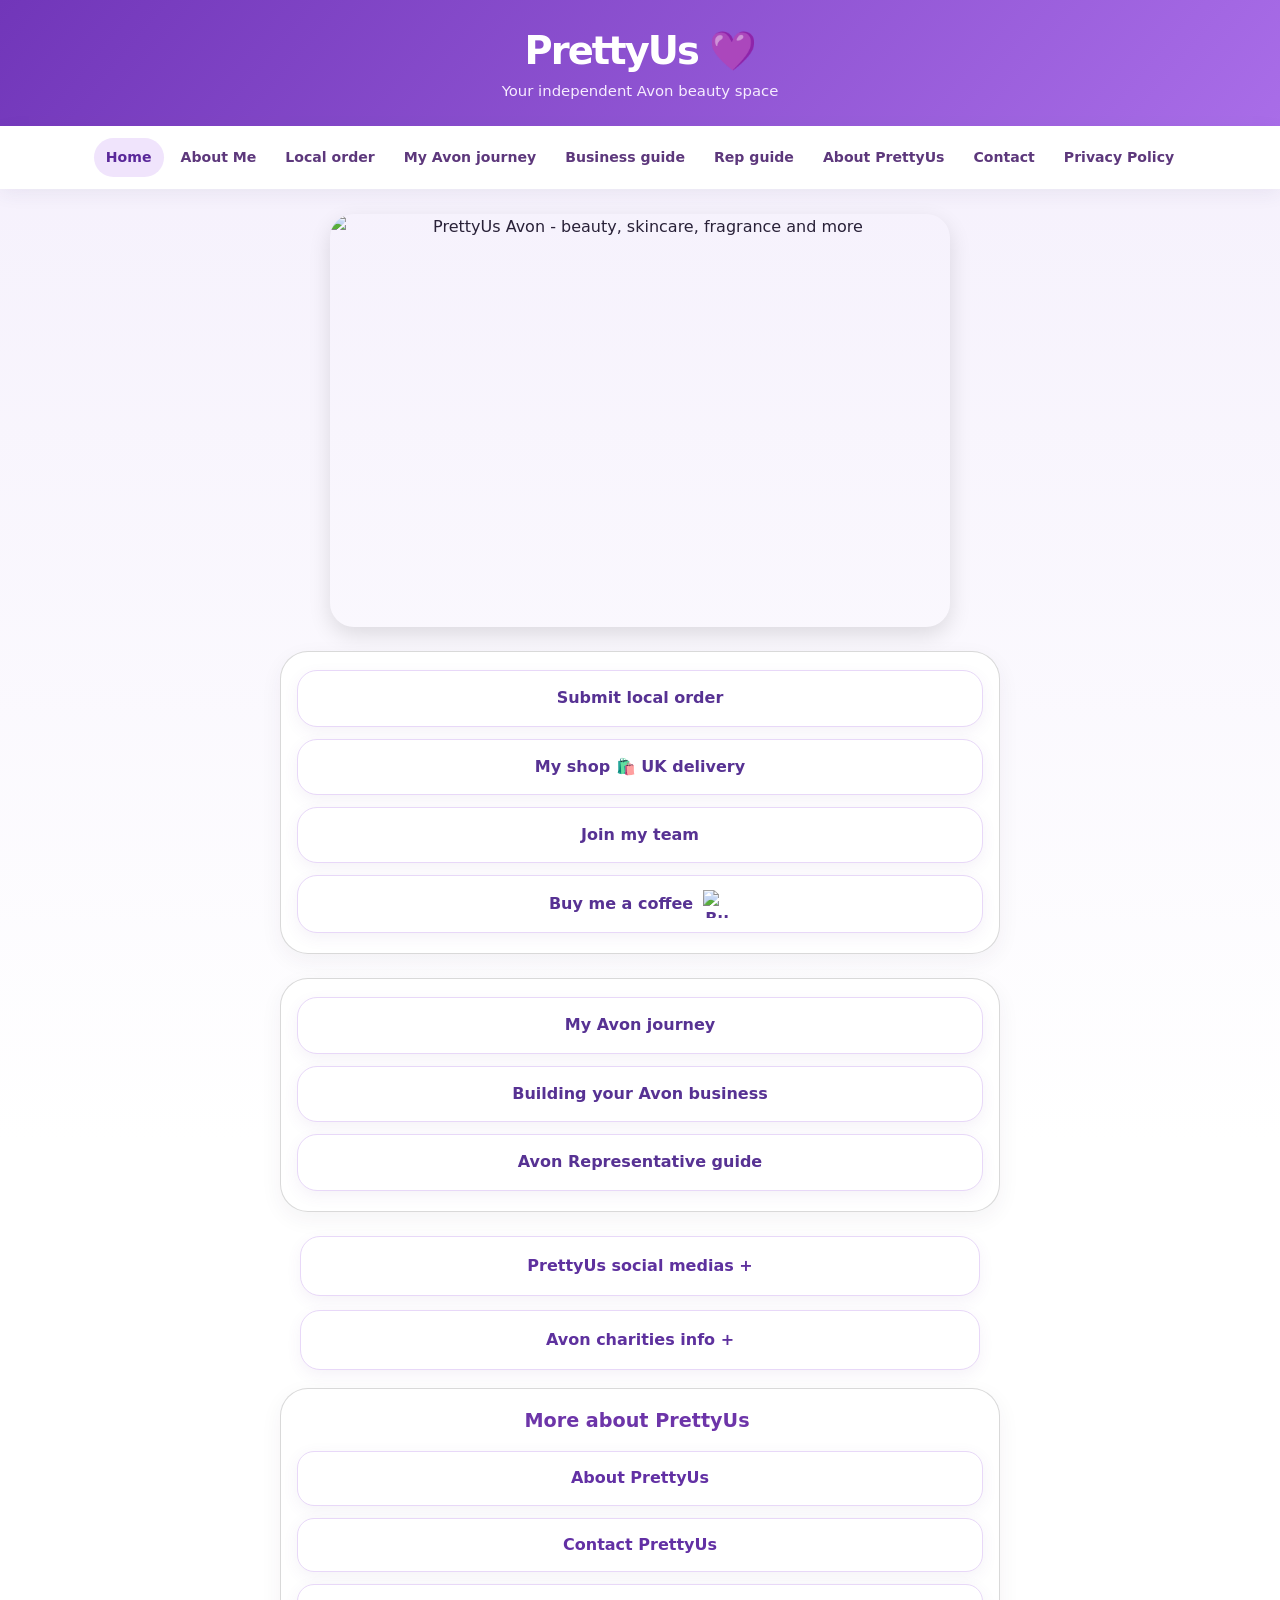
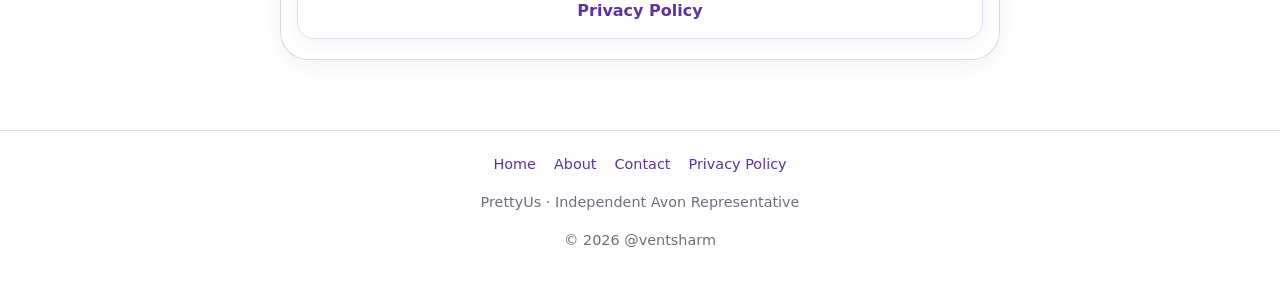
==== index.html @ 2ef23023 "Use @ventsharm copyright attribution on all pages" ====
<!doctype html>
<html lang="en-GB">
<head>
<meta charset="utf-8"><meta name="viewport" content="width=device-width,initial-scale=1">
<meta name="theme-color" content="#8045cd"><meta name="description" content="PrettyUs independent Avon representative: shopping, local orders, guidance and information.">
<title>PrettyUs | Avon Beauty</title>
<link rel="icon" href="Icon-192.png"><style>

:root{--purple:#8045cd;--deep:#5a289a;--bg:#f7f3fd;--ink:#292138;--muted:#756b81;--line:#e8dcf5;--max:920px}
*{box-sizing:border-box}html{scroll-behavior:smooth}body{margin:0;background:linear-gradient(180deg,#f4effc 0%,#fff 60%);color:var(--ink);font-family:system-ui,-apple-system,Segoe UI,Roboto,Arial,sans-serif;font-size:16px;line-height:1.65}
a{color:#6230a4}a:focus-visible,button:focus-visible,input:focus-visible,textarea:focus-visible{outline:3px solid #b17bed;outline-offset:3px}
.site-header{background:linear-gradient(130deg,#7136b9,#a96de8);color:#fff;text-align:center;padding:28px 20px 22px}
.site-header .brand{color:#fff;text-decoration:none;font-size:clamp(1.7rem,5vw,2.4rem);font-weight:800;letter-spacing:-.05em;line-height:1.2}
.site-header p{margin:5px 0 0;color:#f6ecff;font-size:.93rem}
.site-nav{background:white;box-shadow:0 5px 18px #422c6211}
.site-nav .nav-scroll{max-width:1100px;margin:auto;display:flex;justify-content:center;gap:5px;overflow-x:auto;padding:12px 14px;scrollbar-width:thin}
.site-nav a{display:inline-block;text-decoration:none;color:#5d387c;padding:8px 12px;border-radius:30px;white-space:nowrap;font-size:.88rem;font-weight:650}
.site-nav a[aria-current=page],.site-nav a:hover{background:#f0e4fc;color:var(--deep)}
.container{max-width:var(--max);margin:25px auto 70px;padding:0 18px}
.page-heading{margin:0 0 20px;padding:22px 26px;background:#fff;border:1px solid var(--line);border-radius:22px;box-shadow:0 6px 26px #48266a0d}
.page-heading h1{font-size:clamp(1.5rem,4vw,2rem);line-height:1.25;margin:0;color:var(--deep)}
.page-heading p{color:var(--muted);margin:8px 0 0}
.page-content{overflow-wrap:anywhere}
.page-content img{max-width:100%;height:auto}
.page-content .vertical-menu{display:grid;gap:12px;max-width:680px;margin:0 auto 24px}
.page-content .vertical-menu>a{display:flex;justify-content:center;align-items:center;gap:10px;padding:14px 18px;border:1px solid #e8d8f8;border-radius:20px;background:#fff;box-shadow:0 5px 15px #6e439c12;text-decoration:none;color:#573293;font-weight:750;text-align:center;transition:transform .15s ease,box-shadow .15s ease}
.page-content .vertical-menu>a:hover{transform:translateY(-2px);box-shadow:0 7px 20px #6e439c22}
.page-content .vertical-menu a .coffee-cup{width:28px;height:28px;object-fit:contain}
.page-content .accordion{max-width:680px;margin:14px auto;border:1px solid #e8d8f8;border-radius:20px;background:#fff;box-shadow:0 5px 15px #6e439c12;overflow:hidden}
.page-content .accordion>input{position:absolute;opacity:0;width:1px;height:1px}
.page-content .accordion>.handle{margin:0;font-size:1rem;line-height:1.5}
.page-content .accordion>.handle label{display:block;cursor:pointer;padding:17px 20px;text-align:center;font-weight:750;color:#5e319e}
.page-content .accordion>.content{display:none;padding:0 17px 17px}
.page-content .accordion>input:checked~.content{display:block}
.page-content .accordion .vertical-menu{margin:0}
.page-content section,.page-content article{max-width:100%}
.page-content h1,.page-content h2,.page-content h3{line-height:1.3}
.page-content a{text-underline-offset:3px}
.page-content .hero-description{margin:0 auto 18px;text-align:center;color:var(--muted);max-width:650px}
.page-content .home-more{margin:34px auto 14px;max-width:680px;text-align:center;font-size:1.2rem;color:#6d35a9}
.page-content .home-more-links{display:grid;gap:12px;max-width:680px;margin:0 auto 26px}
.page-content .home-more-links a{padding:13px 16px;border-radius:17px;background:#fff;box-shadow:0 4px 16px #67419212;border:1px solid #e8d8f8;text-align:center;text-decoration:none;font-weight:700;color:#6230a4}
.site-footer{border-top:1px solid #e8def2;text-align:center;padding:22px 14px 35px;color:var(--muted);font-size:.9rem}
.site-footer a{margin:0 9px;text-decoration:none}
@media(max-width:660px){.container{margin-top:18px;padding:0 12px}.site-nav .nav-scroll{justify-content:flex-start}.page-heading{padding:17px 18px}.page-content .vertical-menu>a{padding:13px 12px}}


/* Organised homepage sections: soft grey-black outlines, grouped cards */
.page-content .prettyus-section{max-width:720px;margin:18px auto 24px;padding:18px 16px 6px;background:#fff;border:1px solid rgba(0,0,0,.15);border-radius:28px;box-shadow:0 7px 22px rgba(51,31,75,.055)}
.page-content .prettyus-section .vertical-menu{max-width:none;margin:0 0 14px;gap:12px}
.page-content .prettyus-section .home-more{margin:2px 0 18px}
.page-content .prettyus-section .home-more-links{max-width:none;margin:0 0 14px}
@media(max-width:660px){.page-content .prettyus-section{padding:14px 12px 2px;margin:16px auto 22px;border-radius:26px}}

</style>
<link rel="manifest" href="manifest.webmanifest">
<link rel="apple-touch-icon" href="Icon-192.png">
<meta name="mobile-web-app-capable" content="yes">
<meta name="apple-mobile-web-app-capable" content="yes">
<meta name="apple-mobile-web-app-title" content="PrettyUs">
</head>
<body>
<header class="site-header"><a class="brand" href="index.html">PrettyUs 💜</a><p>Your independent Avon beauty space</p></header>
<nav class="site-nav" aria-label="Main navigation"><div class="nav-scroll"><a href="index.html" aria-current="page">Home</a><a href="https://ventsharm.github.io/My-story/" target="_blank" rel="noopener">About Me</a><a href="submit-avon-order.html">Local order</a><a href="my-avon-journey.html">My Avon journey</a><a href="building-your-avon-business.html">Business guide</a><a href="avon-representative-guide.html">Rep guide</a><a href="about.html">About PrettyUs</a><a href="contact.html">Contact</a><a href="https://www.ventsharmblogs.co.uk/p/privacy-policy.html">Privacy Policy</a></div></nav>
<main class="container"><div class="page-content">
<link href="https://fonts.googleapis.com/css2?family=Great+Vibes&amp;display=swap" rel="stylesheet"/>
<div id="prettyus-header-widget" style="margin:12px 16px 24px;text-align:center;min-height:200px;"><img alt="PrettyUs Avon - beauty, skincare, fragrance and more" decoding="sync" fetchpriority="high" height="1024" loading="eager" src="https://blogger.googleusercontent.com/img/b/R29vZ2xl/AVvXsEh9y2Bjw_tDauXqHEOW5lA5qu2xsfah9ZmFNWSBc2QqP7X9v52qN4nwGB1KDXYhuiq4AwnGE3Rdtj7bHTCJDNEHzxS-Q2pKr-dN3ITdIVtO3dCt4l-KOh_0zpOM5eSIWIE7q3syx6shwW-h64bw_yxVzbfDE-Pdoipb7jJOIQHkJh_LUTC6_7tg9bChUChR/s1536/1000023417.png" style="display:block;width:100%;max-width:620px;height:auto;margin:0 auto;border-radius:24px;box-shadow:0 8px 22px rgba(0,0,0,.12);" width="1536"/></div>
<!-- Main Links -->
<div class="prettyus-section"><div class="vertical-menu">
<a href="submit-avon-order.html">Submit local order</a>
<a href="https://www.shopwithmyrep.co.uk/avon/ventsharm?attach=26232032">My shop 🛍️ UK delivery</a>
<a href="https://arp.avon.com/prp/UK/en/dreamjob">Join my team</a>
<a class="coffee-link" href="https://buymeacoffee.com/ventsharm" rel="noopener" target="_blank">

    Buy me a coffee

    <img alt="Buy Me a Coffee cup" class="coffee-cup" decoding="async" loading="lazy" src="https://blogger.googleusercontent.com/img/b/R29vZ2xl/AVvXsEibyG2I2Ev9NRmdsyfER74Lk3h1HbYInzpGg2y3188FkU-24ADTQzbRNLdktWBlKCUR8XTMNEdAzbPiQTugdysXwHv_HhoV5RSeQTT8rQxZ-zOAaRtrJSZhDbVSLAJK0BhMmgYMeALseeCpv3EoVDNyeGiFeM6eAoaoVDSBbRdK-bVHFijRLd92G69wL4I/s56/1000009176.png"/>
</a>
</div></div>
<div class="prettyus-section"><div class="vertical-menu">
<a href="my-avon-journey.html"> My Avon journey</a>
<a href="building-your-avon-business.html">Building your Avon business</a>
<a href="avon-representative-guide.html">Avon Representative guide</a>


</div>
</div>
<!-- Accordion 1: Socials -->
<section class="accordion">
<input id="handle3" name="collapse3" type="checkbox"/>
<h2 class="handle">
<label for="handle3">PrettyUs social medias +</label>
</h2>
<div class="content">
<div class="vertical-menu">
<a href="https://www.facebook.com/avonprettyus">Facebook</a>
<a href="https://www.instagram.com/prettyusoriginal">Instagram</a>
<a href="https://www.tumblr.com/avon-prettyus">Tumblr</a>
<a href="https://www.facebook.com/groups/avoncustomersgroup/">Customer group</a>
<a href="https://www.facebook.com/groups/youravonsupportgroup">Rep group</a>
<a href="https://g.page/r/CZWFqVQsHk8kEAE/review">Review PrettyUs</a>
</div>
</div>
</section>
<!-- Accordion 2: Avon Charities -->
<section class="accordion">
<input id="handle4" name="collapse4" type="checkbox"/>
<h2 class="handle">
<label for="handle4">Avon charities info +</label>
</h2>
<div class="content">
<div class="vertical-menu">
<a href="https://avon.uk.com/pages/pledge-to-be-seen">Changing faces</a>
<a href="https://www.avonworldwide.com/supporting-women/breast-cancer-awareness">Breast cancer</a>
<a href="https://avon.uk.com/pages/our-promise-to-end-violence-against-women">Domestic violence</a>
<a href="https://www.avonworldwide.com/privacy-statement">Avon Privacy Policy</a>
</div>
</div>
</section>
<div class="prettyus-section prettyus-about-section"><h2 class="home-more">More about PrettyUs</h2><div class="home-more-links"><a href="about.html">About PrettyUs</a><a href="contact.html">Contact PrettyUs</a><a href="https://www.ventsharmblogs.co.uk/p/privacy-policy.html">Privacy Policy</a></div></div></div></main>
<footer class="site-footer"><a href="index.html">Home</a><a href="about.html">About</a><a href="contact.html">Contact</a><a href="https://www.ventsharmblogs.co.uk/p/privacy-policy.html">Privacy Policy</a><p>PrettyUs · Independent Avon Representative</p><p class="site-copyright">©️ 2026 @ventsharm</p></footer>
<script>
if ('serviceWorker' in navigator) {
  window.addEventListener('load', function () {
    navigator.serviceWorker.register('./service-worker.js').catch(function () {});
  }, { once: true });
}
</script>
</body></html>
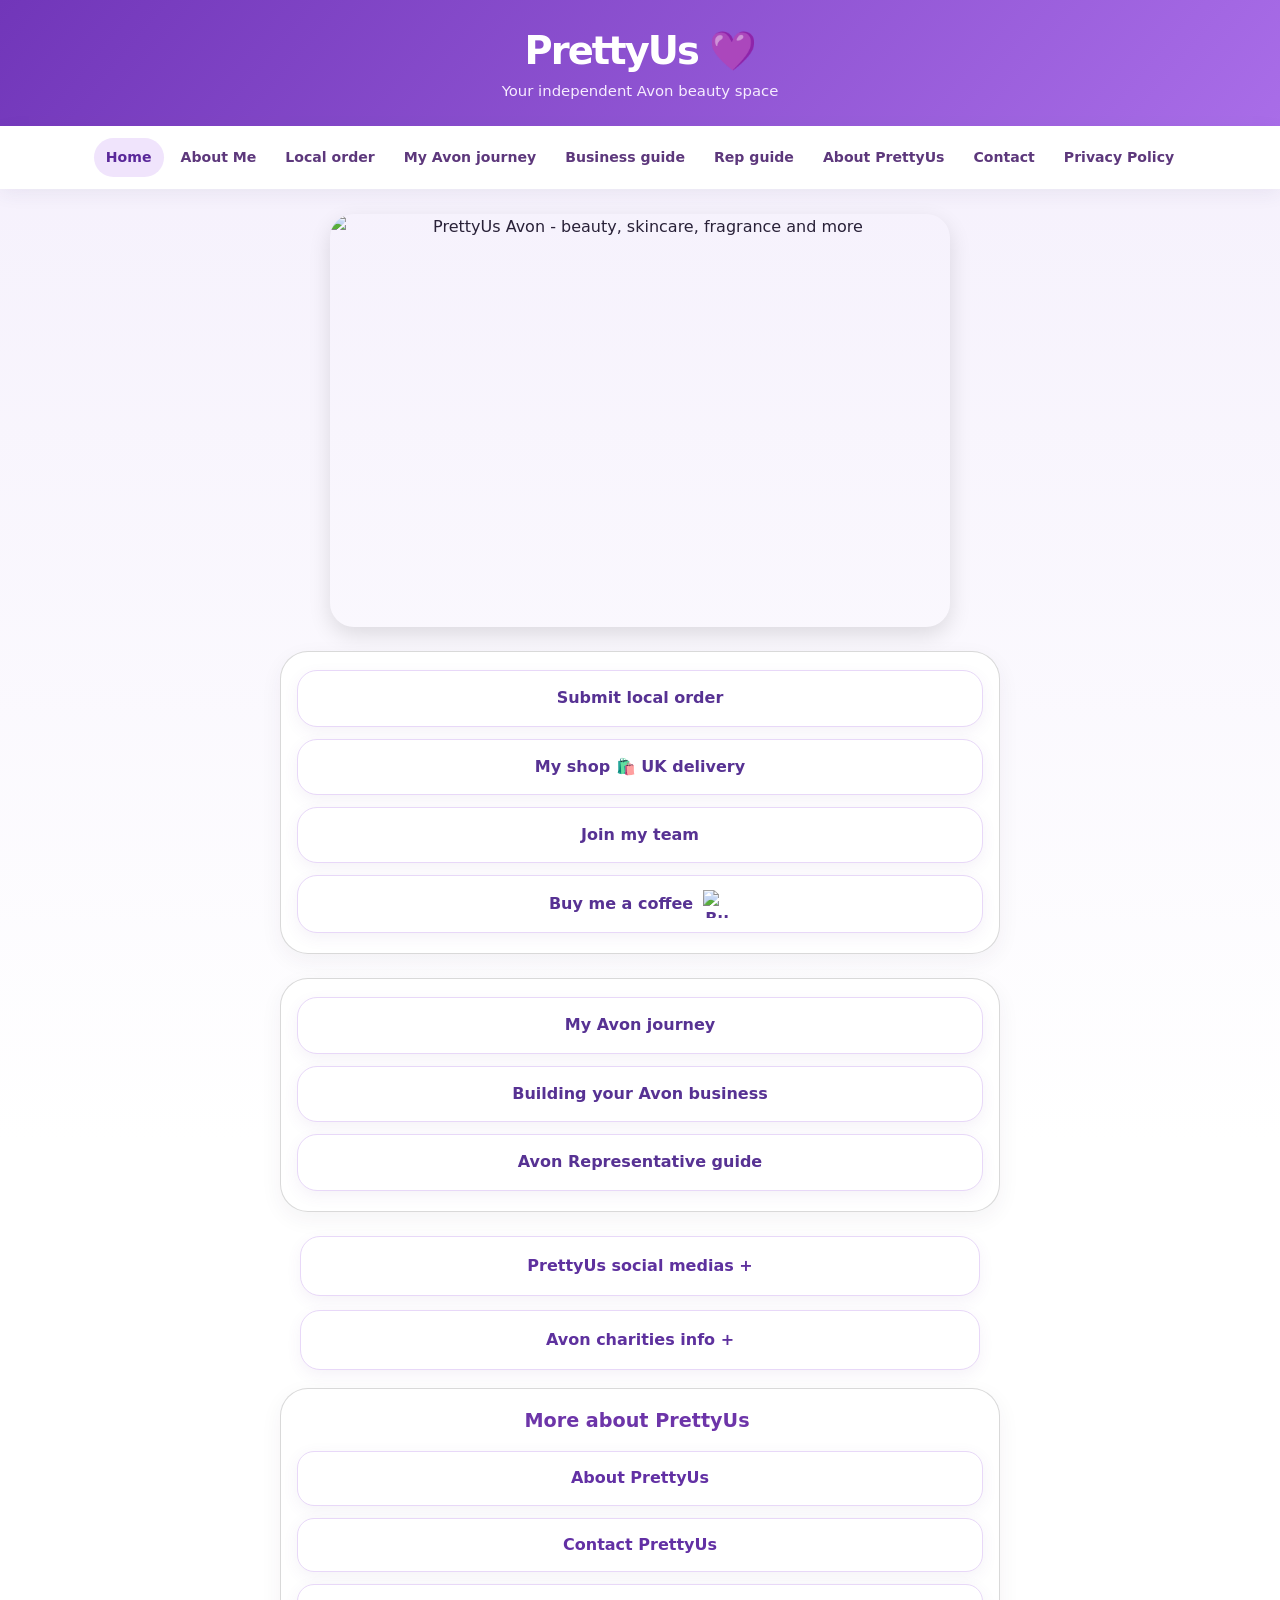
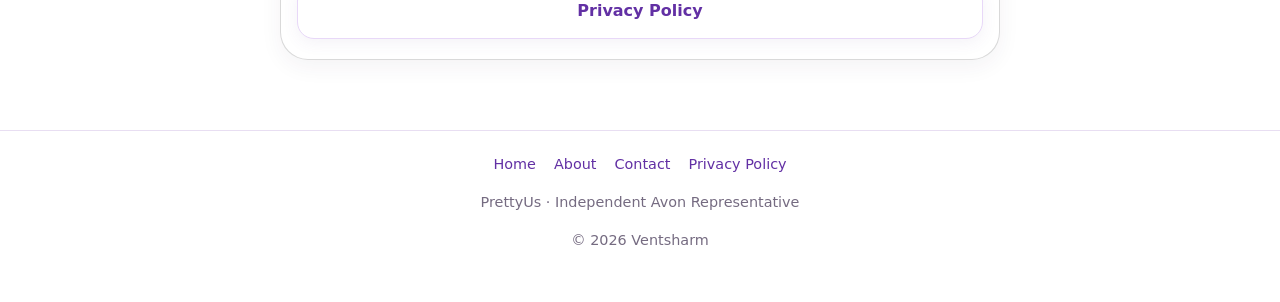
==== commit c162e790: "Remove @ from Ventsharm copyright on every page" ====
--- a/index.html
+++ b/index.html
@@ -118,7 +118,7 @@
 </div>
 </section>
 <div class="prettyus-section prettyus-about-section"><h2 class="home-more">More about PrettyUs</h2><div class="home-more-links"><a href="about.html">About PrettyUs</a><a href="contact.html">Contact PrettyUs</a><a href="https://www.ventsharmblogs.co.uk/p/privacy-policy.html">Privacy Policy</a></div></div></div></main>
-<footer class="site-footer"><a href="index.html">Home</a><a href="about.html">About</a><a href="contact.html">Contact</a><a href="https://www.ventsharmblogs.co.uk/p/privacy-policy.html">Privacy Policy</a><p>PrettyUs · Independent Avon Representative</p><p class="site-copyright">©️ 2026 @ventsharm</p></footer>
+<footer class="site-footer"><a href="index.html">Home</a><a href="about.html">About</a><a href="contact.html">Contact</a><a href="https://www.ventsharmblogs.co.uk/p/privacy-policy.html">Privacy Policy</a><p>PrettyUs · Independent Avon Representative</p><p class="site-copyright">©️ 2026 Ventsharm</p></footer>
 <script>
 if ('serviceWorker' in navigator) {
   window.addEventListener('load', function () {
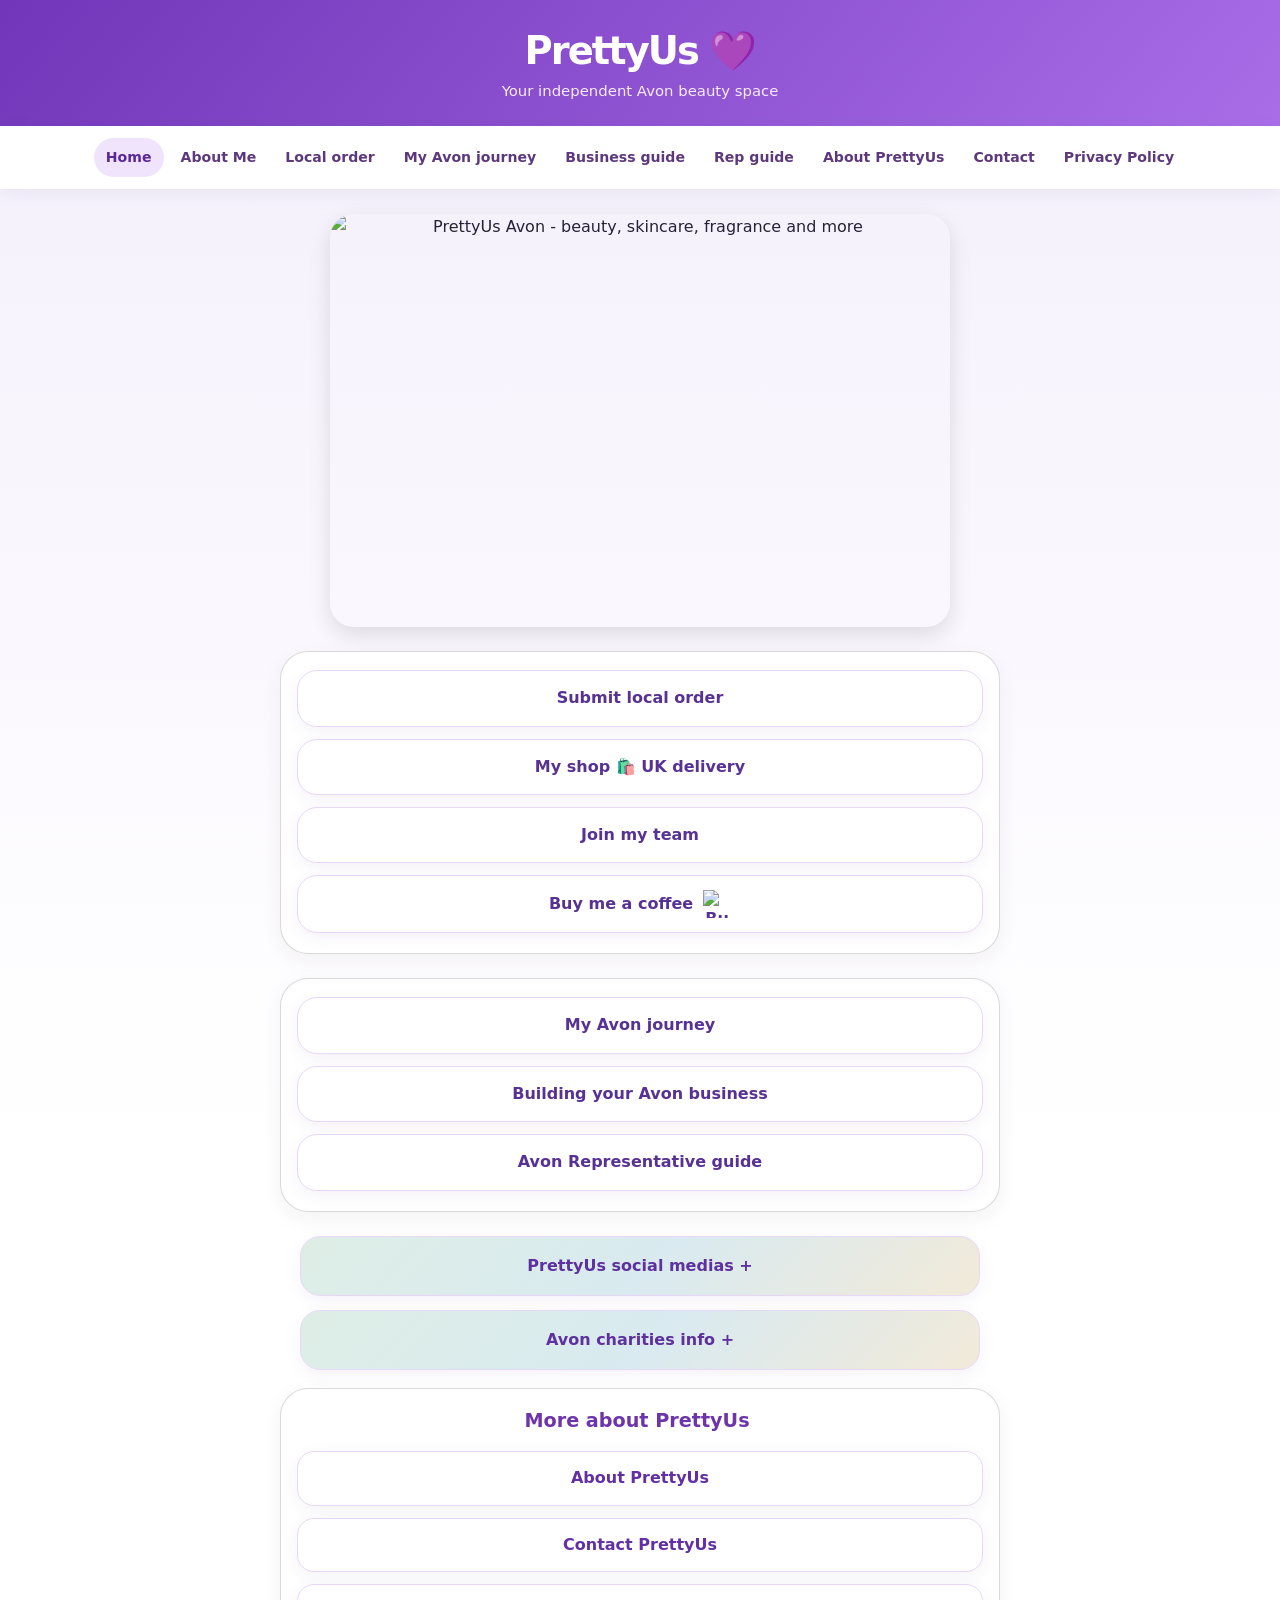
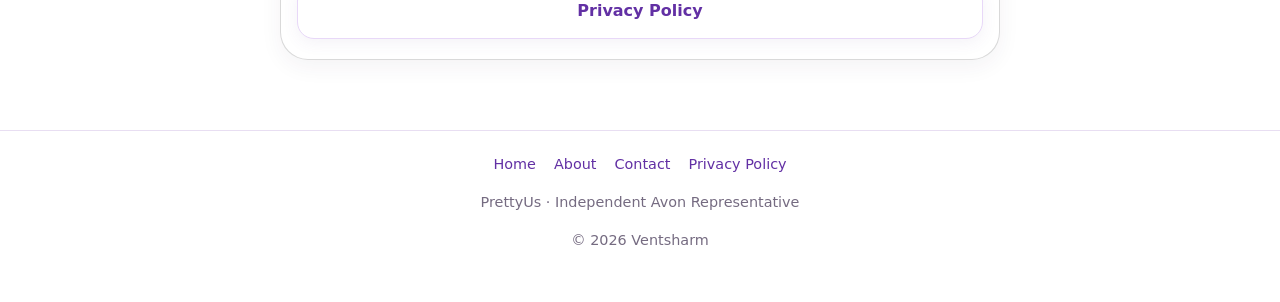
==== commit fd69594b: "Add sea-glass gradient backgrounds to homepage dropdown containers" ====
--- a/index.html
+++ b/index.html
@@ -26,7 +26,7 @@
 .page-content .vertical-menu>a{display:flex;justify-content:center;align-items:center;gap:10px;padding:14px 18px;border:1px solid #e8d8f8;border-radius:20px;background:#fff;box-shadow:0 5px 15px #6e439c12;text-decoration:none;color:#573293;font-weight:750;text-align:center;transition:transform .15s ease,box-shadow .15s ease}
 .page-content .vertical-menu>a:hover{transform:translateY(-2px);box-shadow:0 7px 20px #6e439c22}
 .page-content .vertical-menu a .coffee-cup{width:28px;height:28px;object-fit:contain}
-.page-content .accordion{max-width:680px;margin:14px auto;border:1px solid #e8d8f8;border-radius:20px;background:#fff;box-shadow:0 5px 15px #6e439c12;overflow:hidden}
+.page-content .accordion{max-width:680px;margin:14px auto;border:1px solid #e8d8f8;border-radius:20px;background:linear-gradient(135deg,#deeee6 0%,#d9eaf0 52%,#f2ead9 100%);box-shadow:0 5px 15px #6e439c12;overflow:hidden}
 .page-content .accordion>input{position:absolute;opacity:0;width:1px;height:1px}
 .page-content .accordion>.handle{margin:0;font-size:1rem;line-height:1.5}
 .page-content .accordion>.handle label{display:block;cursor:pointer;padding:17px 20px;text-align:center;font-weight:750;color:#5e319e}
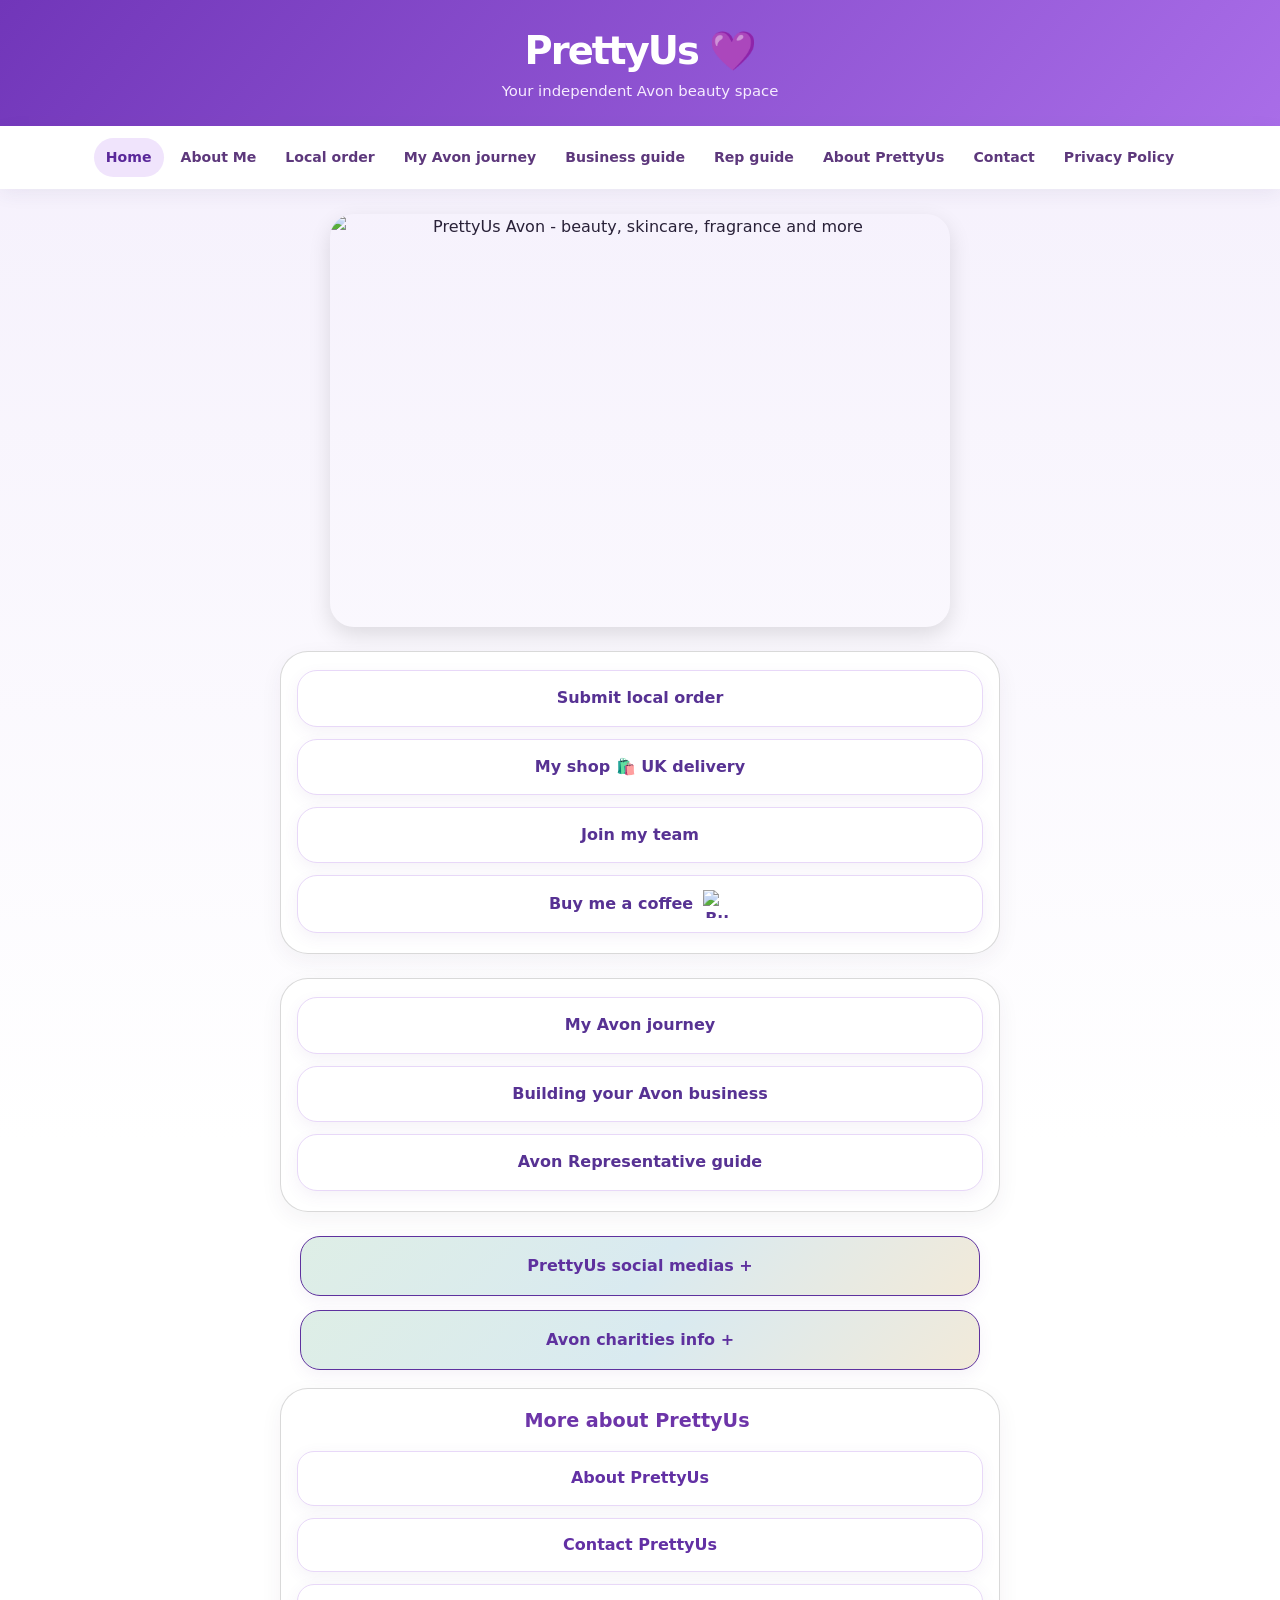
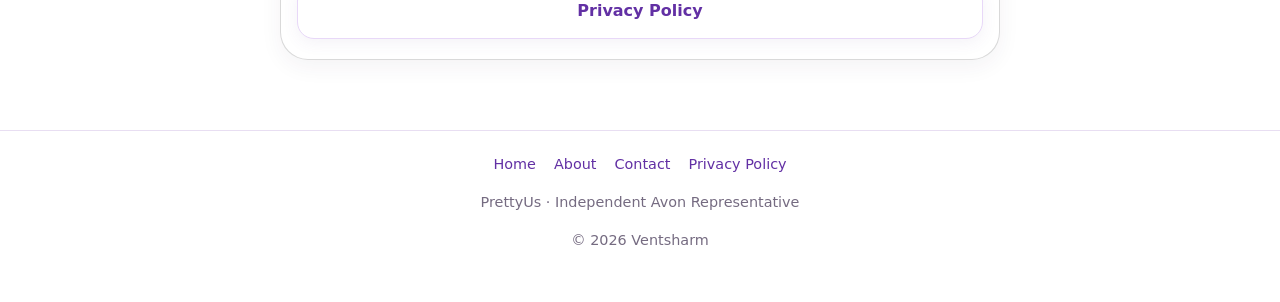
==== commit 74a39fa8: "Match homepage dropdown borders to purple text without changing thickness" ====
--- a/index.html
+++ b/index.html
@@ -26,13 +26,14 @@
 .page-content .vertical-menu>a{display:flex;justify-content:center;align-items:center;gap:10px;padding:14px 18px;border:1px solid #e8d8f8;border-radius:20px;background:#fff;box-shadow:0 5px 15px #6e439c12;text-decoration:none;color:#573293;font-weight:750;text-align:center;transition:transform .15s ease,box-shadow .15s ease}
 .page-content .vertical-menu>a:hover{transform:translateY(-2px);box-shadow:0 7px 20px #6e439c22}
 .page-content .vertical-menu a .coffee-cup{width:28px;height:28px;object-fit:contain}
-.page-content .accordion{max-width:680px;margin:14px auto;border:1px solid #e8d8f8;border-radius:20px;background:linear-gradient(135deg,#deeee6 0%,#d9eaf0 52%,#f2ead9 100%);box-shadow:0 5px 15px #6e439c12;overflow:hidden}
+.page-content .accordion{max-width:680px;margin:14px auto;border:1px solid #5e319e;border-radius:20px;background:linear-gradient(135deg,#deeee6 0%,#d9eaf0 52%,#f2ead9 100%);box-shadow:0 5px 15px #6e439c12;overflow:hidden}
 .page-content .accordion>input{position:absolute;opacity:0;width:1px;height:1px}
 .page-content .accordion>.handle{margin:0;font-size:1rem;line-height:1.5}
 .page-content .accordion>.handle label{display:block;cursor:pointer;padding:17px 20px;text-align:center;font-weight:750;color:#5e319e}
 .page-content .accordion>.content{display:none;padding:0 17px 17px}
 .page-content .accordion>input:checked~.content{display:block}
 .page-content .accordion .vertical-menu{margin:0}
+.page-content .accordion .vertical-menu>a{border-color:currentColor}
 .page-content section,.page-content article{max-width:100%}
 .page-content h1,.page-content h2,.page-content h3{line-height:1.3}
 .page-content a{text-underline-offset:3px}
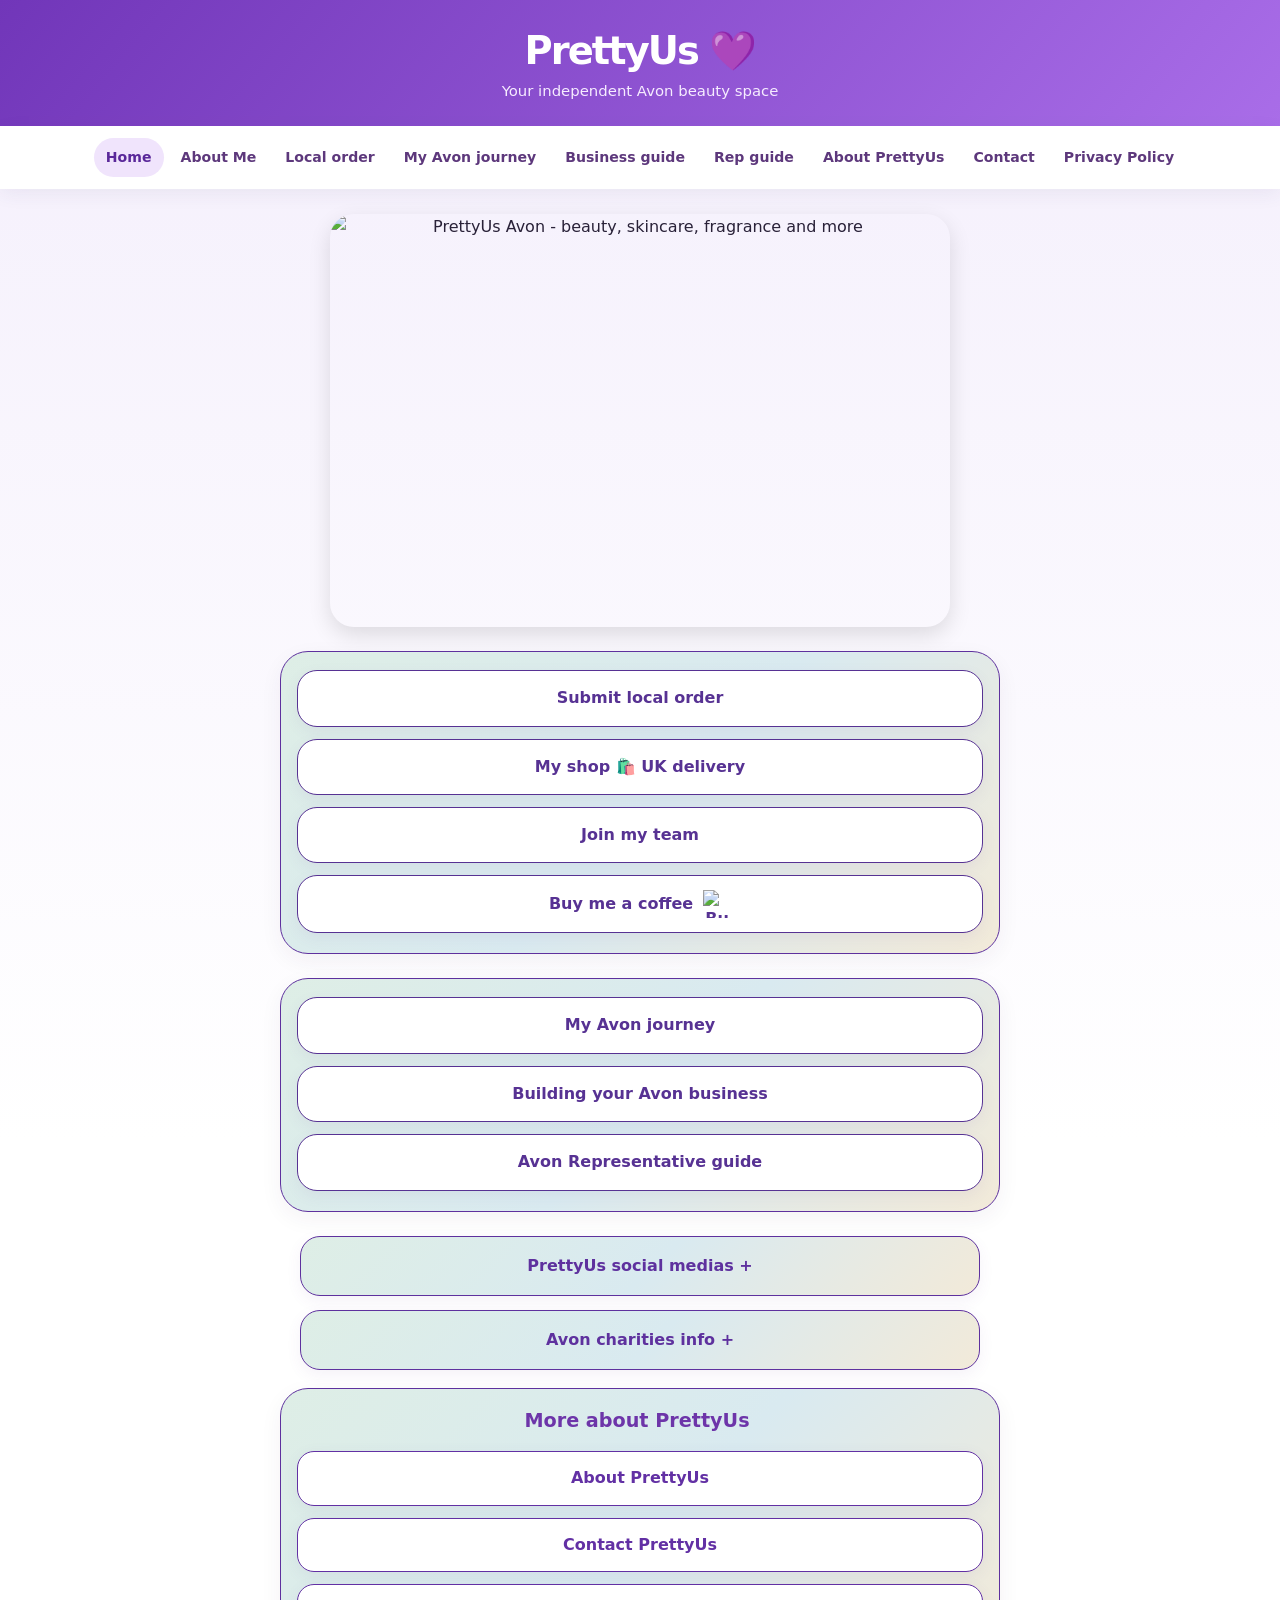
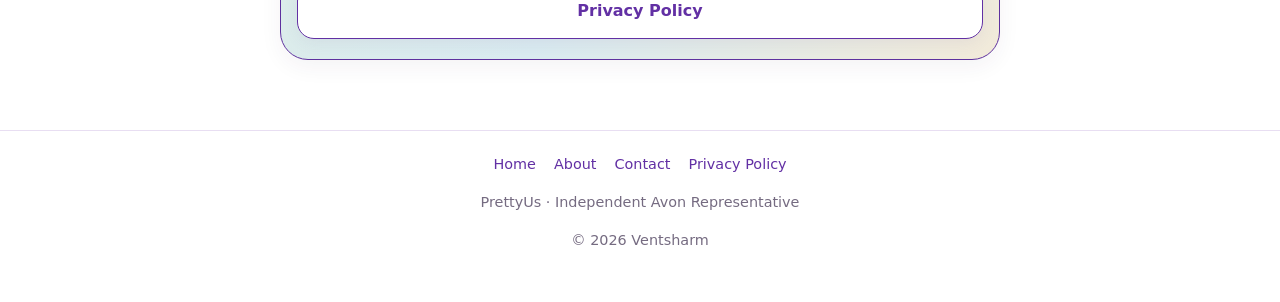
==== commit 023fd005: "Extend sea-glass gradients and purple borders to all homepage button groups" ====
--- a/index.html
+++ b/index.html
@@ -23,7 +23,7 @@
 .page-content{overflow-wrap:anywhere}
 .page-content img{max-width:100%;height:auto}
 .page-content .vertical-menu{display:grid;gap:12px;max-width:680px;margin:0 auto 24px}
-.page-content .vertical-menu>a{display:flex;justify-content:center;align-items:center;gap:10px;padding:14px 18px;border:1px solid #e8d8f8;border-radius:20px;background:#fff;box-shadow:0 5px 15px #6e439c12;text-decoration:none;color:#573293;font-weight:750;text-align:center;transition:transform .15s ease,box-shadow .15s ease}
+.page-content .vertical-menu>a{display:flex;justify-content:center;align-items:center;gap:10px;padding:14px 18px;border:1px solid currentColor;border-radius:20px;background:#fff;box-shadow:0 5px 15px #6e439c12;text-decoration:none;color:#573293;font-weight:750;text-align:center;transition:transform .15s ease,box-shadow .15s ease}
 .page-content .vertical-menu>a:hover{transform:translateY(-2px);box-shadow:0 7px 20px #6e439c22}
 .page-content .vertical-menu a .coffee-cup{width:28px;height:28px;object-fit:contain}
 .page-content .accordion{max-width:680px;margin:14px auto;border:1px solid #5e319e;border-radius:20px;background:linear-gradient(135deg,#deeee6 0%,#d9eaf0 52%,#f2ead9 100%);box-shadow:0 5px 15px #6e439c12;overflow:hidden}
@@ -40,14 +40,14 @@
 .page-content .hero-description{margin:0 auto 18px;text-align:center;color:var(--muted);max-width:650px}
 .page-content .home-more{margin:34px auto 14px;max-width:680px;text-align:center;font-size:1.2rem;color:#6d35a9}
 .page-content .home-more-links{display:grid;gap:12px;max-width:680px;margin:0 auto 26px}
-.page-content .home-more-links a{padding:13px 16px;border-radius:17px;background:#fff;box-shadow:0 4px 16px #67419212;border:1px solid #e8d8f8;text-align:center;text-decoration:none;font-weight:700;color:#6230a4}
+.page-content .home-more-links a{padding:13px 16px;border-radius:17px;background:#fff;box-shadow:0 4px 16px #67419212;border:1px solid currentColor;text-align:center;text-decoration:none;font-weight:700;color:#6230a4}
 .site-footer{border-top:1px solid #e8def2;text-align:center;padding:22px 14px 35px;color:var(--muted);font-size:.9rem}
 .site-footer a{margin:0 9px;text-decoration:none}
 @media(max-width:660px){.container{margin-top:18px;padding:0 12px}.site-nav .nav-scroll{justify-content:flex-start}.page-heading{padding:17px 18px}.page-content .vertical-menu>a{padding:13px 12px}}
 
 
-/* Organised homepage sections: soft grey-black outlines, grouped cards */
-.page-content .prettyus-section{max-width:720px;margin:18px auto 24px;padding:18px 16px 6px;background:#fff;border:1px solid rgba(0,0,0,.15);border-radius:28px;box-shadow:0 7px 22px rgba(51,31,75,.055)}
+/* Organised homepage sections: sea-glass backgrounds and purple outlines */
+.page-content .prettyus-section{max-width:720px;margin:18px auto 24px;padding:18px 16px 6px;background:linear-gradient(135deg,#deeee6 0%,#d9eaf0 52%,#f2ead9 100%);border:1px solid #5e319e;border-radius:28px;box-shadow:0 7px 22px rgba(51,31,75,.055)}
 .page-content .prettyus-section .vertical-menu{max-width:none;margin:0 0 14px;gap:12px}
 .page-content .prettyus-section .home-more{margin:2px 0 18px}
 .page-content .prettyus-section .home-more-links{max-width:none;margin:0 0 14px}
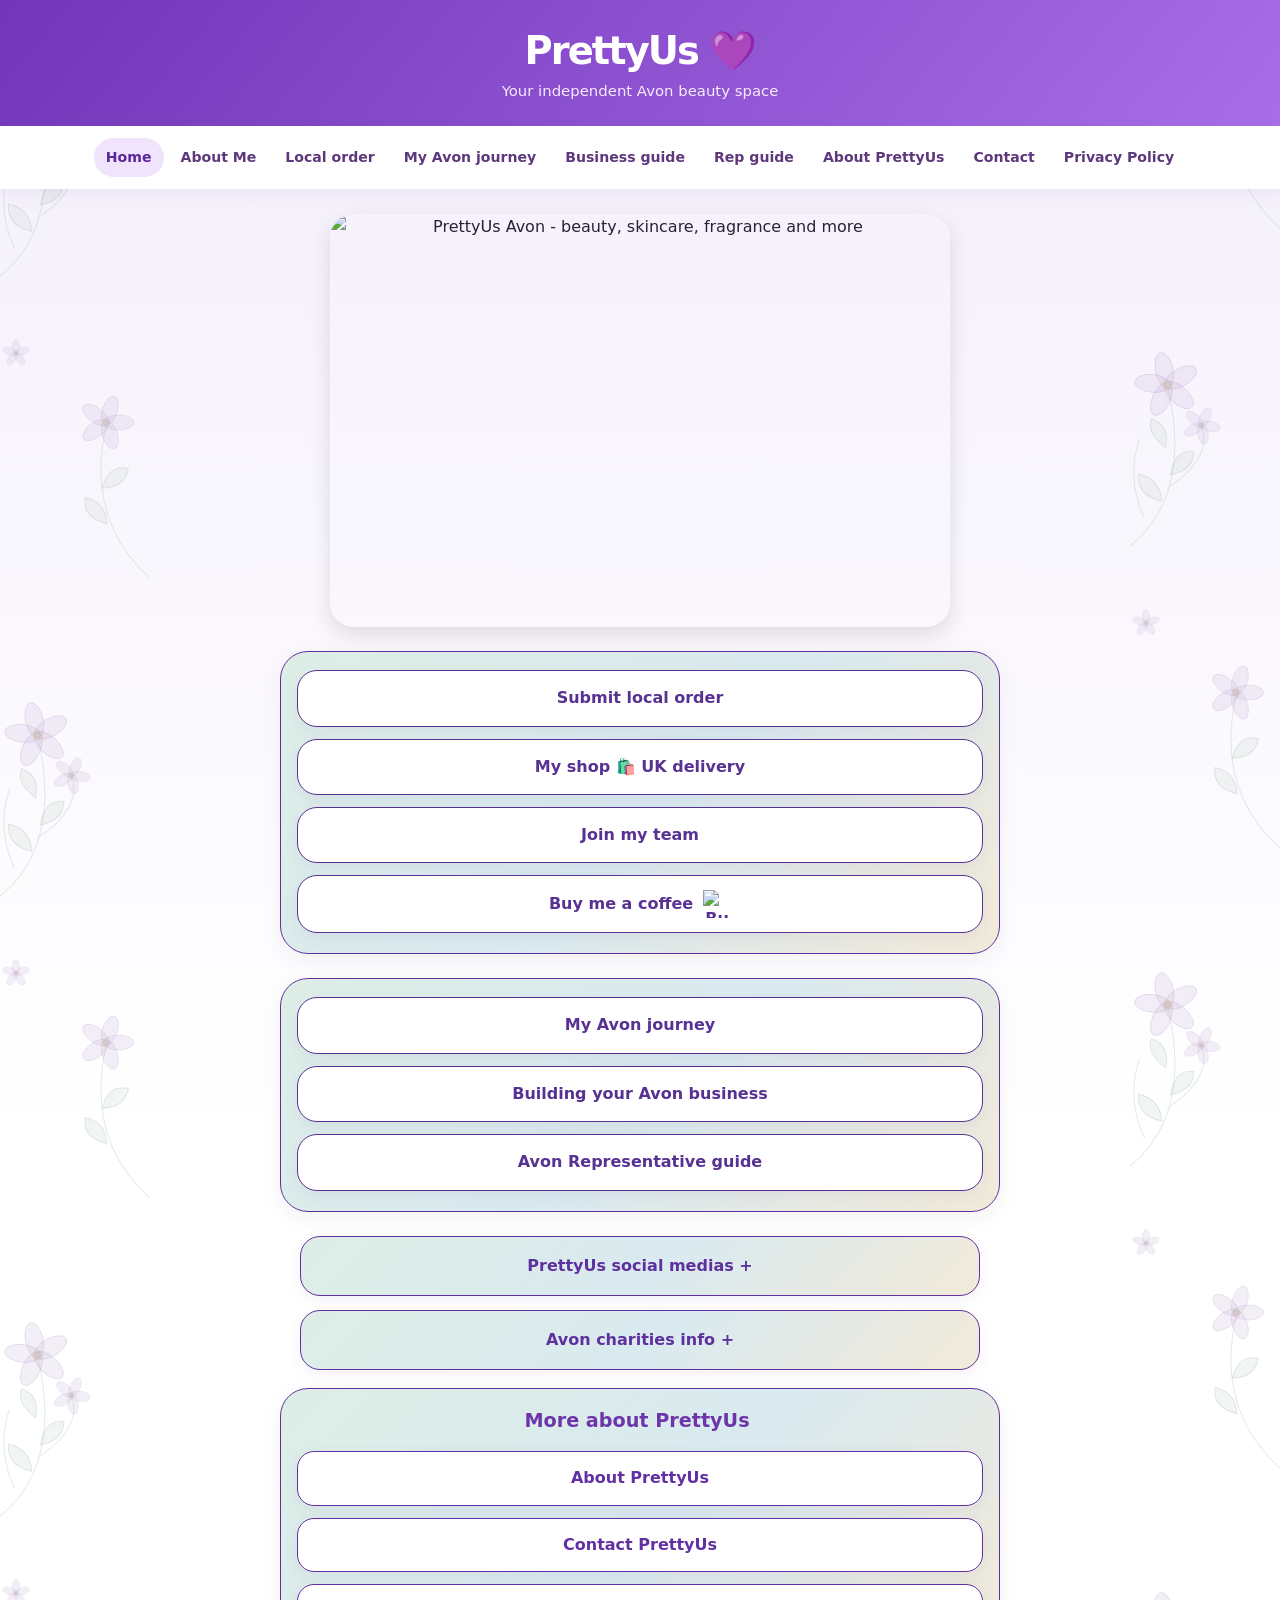
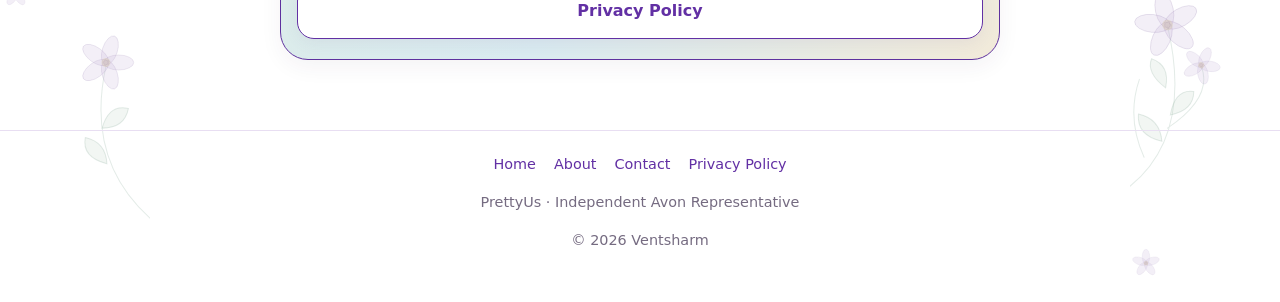
==== commit 8c98dabe: "Add subtle sage and lavender floral edges to homepage background" ====
--- a/index.html
+++ b/index.html
@@ -7,7 +7,7 @@
 <link rel="icon" href="Icon-192.png"><style>
 
 :root{--purple:#8045cd;--deep:#5a289a;--bg:#f7f3fd;--ink:#292138;--muted:#756b81;--line:#e8dcf5;--max:920px}
-*{box-sizing:border-box}html{scroll-behavior:smooth}body{margin:0;background:linear-gradient(180deg,#f4effc 0%,#fff 60%);color:var(--ink);font-family:system-ui,-apple-system,Segoe UI,Roboto,Arial,sans-serif;font-size:16px;line-height:1.65}
+*{box-sizing:border-box}html{scroll-behavior:smooth}body{margin:0;background-color:#fff;background-image:url("data:image/svg+xml,%3Csvg%20xmlns%3D%22http%3A%2F%2Fwww.w3.org%2F2000%2Fsvg%22%20width%3D%22160%22%20height%3D%22620%22%20viewBox%3D%220%200%20160%20620%22%3E%3Cdefs%3E%3Cg%20id%3D%22flower%22%3E%3Cg%20fill%3D%22%23c6b6d8%22%20fill-opacity%3D%22.22%22%20stroke%3D%22%239b86b4%22%20stroke-opacity%3D%22.26%22%20stroke-width%3D%22.9%22%3E%3Cellipse%20cy%3D%22-17%22%20rx%3D%2210%22%20ry%3D%2220%22%2F%3E%3Cellipse%20cy%3D%22-17%22%20rx%3D%2210%22%20ry%3D%2220%22%20transform%3D%22rotate(72)%22%2F%3E%3Cellipse%20cy%3D%22-17%22%20rx%3D%2210%22%20ry%3D%2220%22%20transform%3D%22rotate(144)%22%2F%3E%3Cellipse%20cy%3D%22-17%22%20rx%3D%2210%22%20ry%3D%2220%22%20transform%3D%22rotate(216)%22%2F%3E%3Cellipse%20cy%3D%22-17%22%20rx%3D%2210%22%20ry%3D%2220%22%20transform%3D%22rotate(288)%22%2F%3E%3C%2Fg%3E%3Ccircle%20r%3D%226%22%20fill%3D%22%23d5c49a%22%20fill-opacity%3D%22.32%22%2F%3E%3C%2Fg%3E%3C%2Fdefs%3E%3Cg%20fill%3D%22none%22%20stroke%3D%22%238eae9e%22%20stroke-opacity%3D%22.25%22%20stroke-width%3D%221.1%22%20stroke-linecap%3D%22round%22%3E%3Cpath%20d%3D%22M-8%20280Q69%20226%2040%20103M15%20243Q-4%20201%2010%20160M40%20212Q89%20179%2076%20146M160%20596Q91%20534%20113%20434%22%2F%3E%3Cpath%20d%3D%22M34%20226Q7%20220%209%20197Q32%20202%2034%20226ZM43%20198Q48%20170%2068%20173Q68%20193%2043%20198ZM38%20169Q17%20153%2023%20138Q43%20145%2038%20169ZM114%20538Q87%20531%2091%20510Q113%20515%20114%20538ZM109%20500Q116%20474%20137%20479Q133%20500%20109%20500Z%22%20fill%3D%22%23b7cfc0%22%20fill-opacity%3D%22.19%22%2F%3E%3C%2Fg%3E%3Cuse%20href%3D%22%23flower%22%20transform%3D%22translate(40%20102)%20rotate(-12)%20scale(.95)%22%2F%3E%3Cuse%20href%3D%22%23flower%22%20transform%3D%22translate(76%20145)%20rotate(25)%20scale(.55)%22%2F%3E%3Cuse%20href%3D%22%23flower%22%20transform%3D%22translate(113%20430)%20rotate(18)%20scale(.8)%22%2F%3E%3Cuse%20href%3D%22%23flower%22%20transform%3D%22translate(17%20356)%20scale(.4)%22%2F%3E%3C%2Fsvg%3E"),url("data:image/svg+xml,%3Csvg%20xmlns%3D%22http%3A%2F%2Fwww.w3.org%2F2000%2Fsvg%22%20width%3D%22160%22%20height%3D%22620%22%20viewBox%3D%220%200%20160%20620%22%3E%3Cdefs%3E%3Cg%20id%3D%22flower%22%3E%3Cg%20fill%3D%22%23c6b6d8%22%20fill-opacity%3D%22.22%22%20stroke%3D%22%239b86b4%22%20stroke-opacity%3D%22.26%22%20stroke-width%3D%22.9%22%3E%3Cellipse%20cy%3D%22-17%22%20rx%3D%2210%22%20ry%3D%2220%22%2F%3E%3Cellipse%20cy%3D%22-17%22%20rx%3D%2210%22%20ry%3D%2220%22%20transform%3D%22rotate(72)%22%2F%3E%3Cellipse%20cy%3D%22-17%22%20rx%3D%2210%22%20ry%3D%2220%22%20transform%3D%22rotate(144)%22%2F%3E%3Cellipse%20cy%3D%22-17%22%20rx%3D%2210%22%20ry%3D%2220%22%20transform%3D%22rotate(216)%22%2F%3E%3Cellipse%20cy%3D%22-17%22%20rx%3D%2210%22%20ry%3D%2220%22%20transform%3D%22rotate(288)%22%2F%3E%3C%2Fg%3E%3Ccircle%20r%3D%226%22%20fill%3D%22%23d5c49a%22%20fill-opacity%3D%22.32%22%2F%3E%3C%2Fg%3E%3C%2Fdefs%3E%3Cg%20fill%3D%22none%22%20stroke%3D%22%238eae9e%22%20stroke-opacity%3D%22.25%22%20stroke-width%3D%221.1%22%20stroke-linecap%3D%22round%22%3E%3Cpath%20d%3D%22M-8%20280Q69%20226%2040%20103M15%20243Q-4%20201%2010%20160M40%20212Q89%20179%2076%20146M160%20596Q91%20534%20113%20434%22%2F%3E%3Cpath%20d%3D%22M34%20226Q7%20220%209%20197Q32%20202%2034%20226ZM43%20198Q48%20170%2068%20173Q68%20193%2043%20198ZM38%20169Q17%20153%2023%20138Q43%20145%2038%20169ZM114%20538Q87%20531%2091%20510Q113%20515%20114%20538ZM109%20500Q116%20474%20137%20479Q133%20500%20109%20500Z%22%20fill%3D%22%23b7cfc0%22%20fill-opacity%3D%22.19%22%2F%3E%3C%2Fg%3E%3Cuse%20href%3D%22%23flower%22%20transform%3D%22translate(40%20102)%20rotate(-12)%20scale(.95)%22%2F%3E%3Cuse%20href%3D%22%23flower%22%20transform%3D%22translate(76%20145)%20rotate(25)%20scale(.55)%22%2F%3E%3Cuse%20href%3D%22%23flower%22%20transform%3D%22translate(113%20430)%20rotate(18)%20scale(.8)%22%2F%3E%3Cuse%20href%3D%22%23flower%22%20transform%3D%22translate(17%20356)%20scale(.4)%22%2F%3E%3C%2Fsvg%3E"),linear-gradient(180deg,#f4effc 0%,#fff 60%);background-position:left top,right 270px,center top;background-size:150px 620px,150px 620px,100% 100%;background-repeat:repeat-y,repeat-y,no-repeat;color:var(--ink);font-family:system-ui,-apple-system,Segoe UI,Roboto,Arial,sans-serif;font-size:16px;line-height:1.65}
 a{color:#6230a4}a:focus-visible,button:focus-visible,input:focus-visible,textarea:focus-visible{outline:3px solid #b17bed;outline-offset:3px}
 .site-header{background:linear-gradient(130deg,#7136b9,#a96de8);color:#fff;text-align:center;padding:28px 20px 22px}
 .site-header .brand{color:#fff;text-decoration:none;font-size:clamp(1.7rem,5vw,2.4rem);font-weight:800;letter-spacing:-.05em;line-height:1.2}
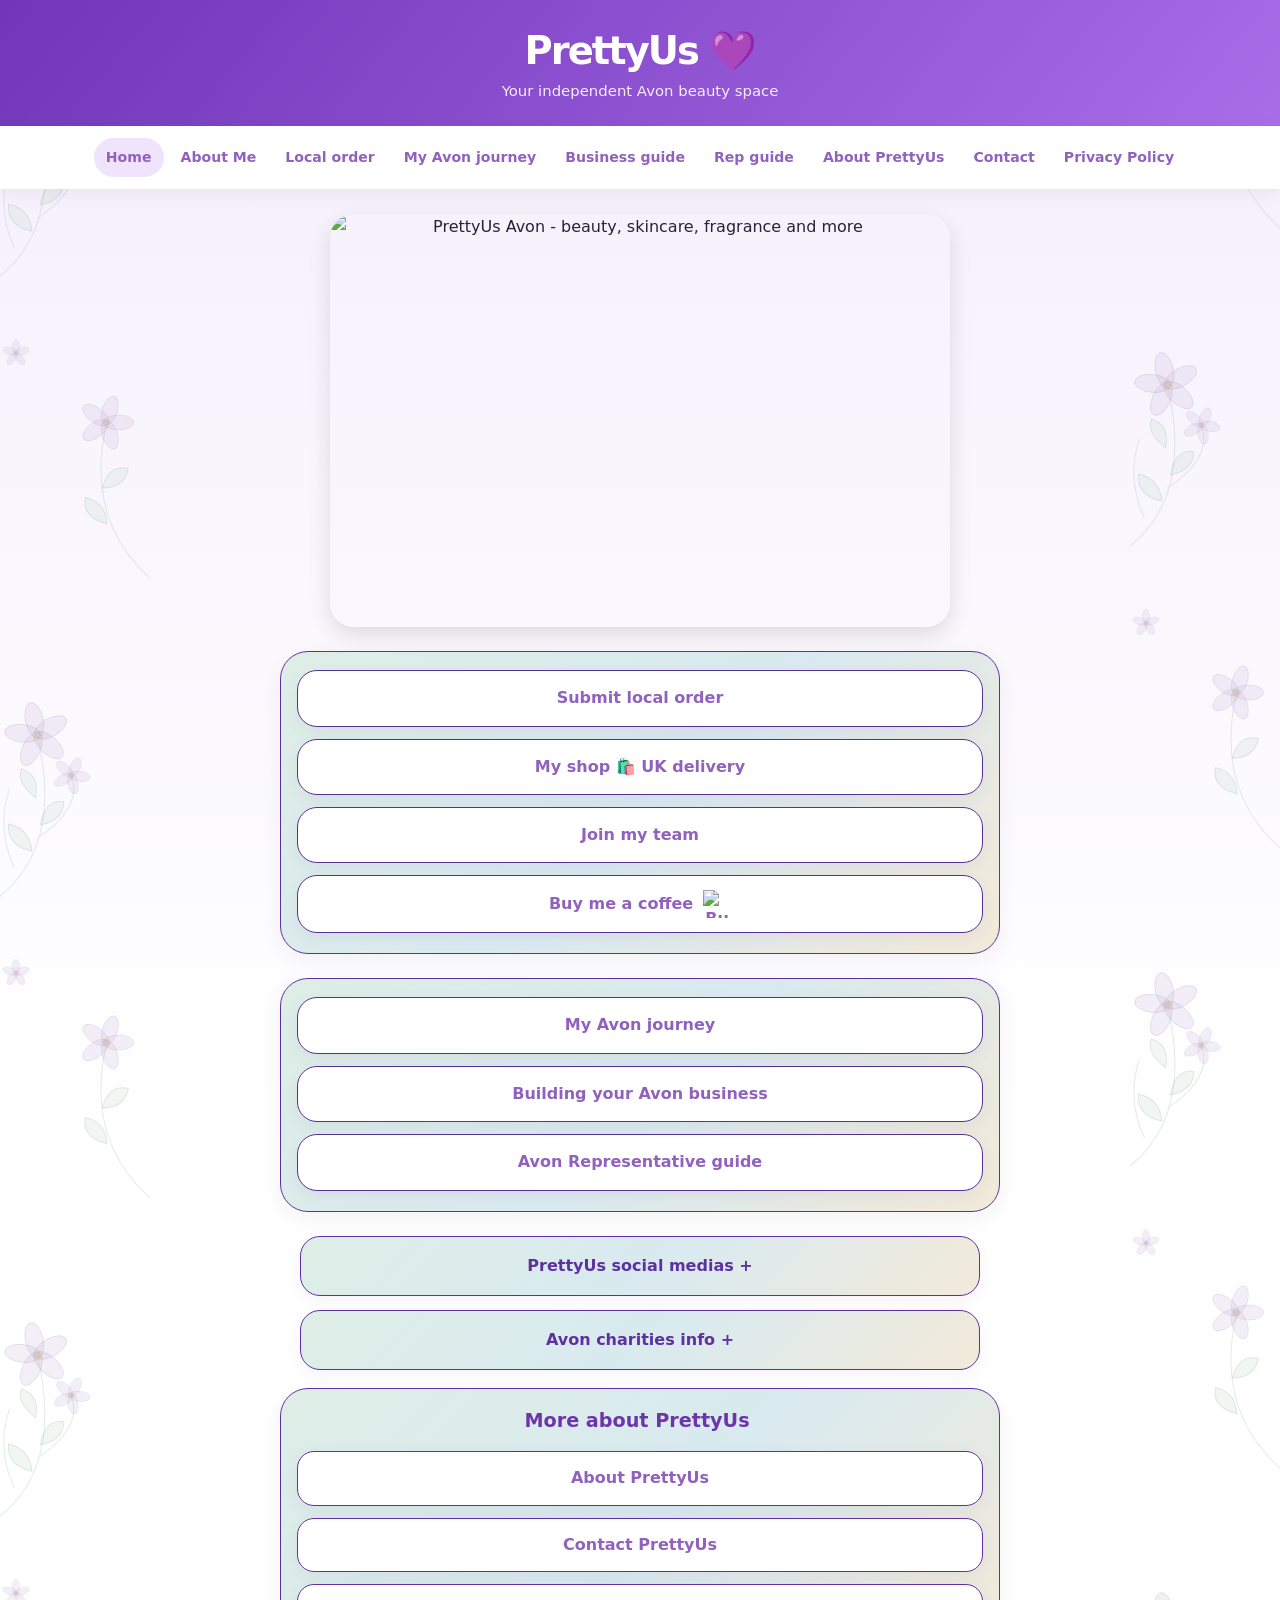
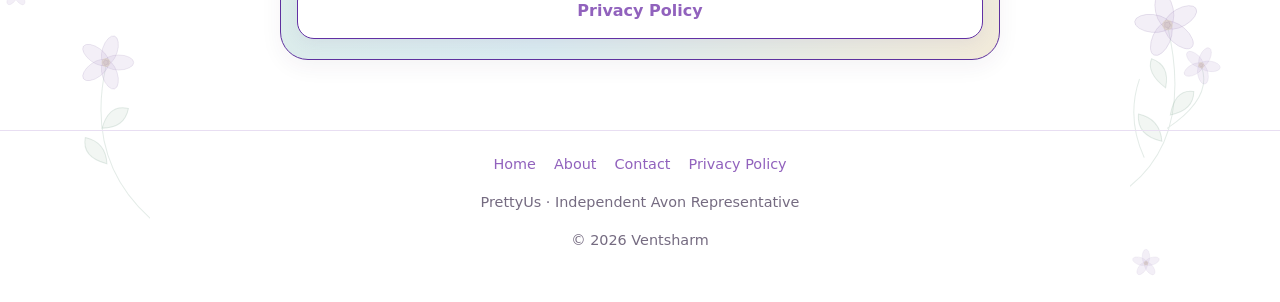
==== commit 12ac4867: "Use light purple link text on index.html" ====
--- a/index.html
+++ b/index.html
@@ -59,6 +59,12 @@
 <meta name="mobile-web-app-capable" content="yes">
 <meta name="apple-mobile-web-app-capable" content="yes">
 <meta name="apple-mobile-web-app-title" content="PrettyUs">
+<style>
+/* Link colours only; preserve headings and button shapes. */
+body a:not(.brand):not([href^="mailto:"]){color:#9162bd}
+.page-content .vertical-menu>a{border-color:#573293}
+.page-content .home-more-links a{border-color:#6230a4}
+</style>
 </head>
 <body>
 <header class="site-header"><a class="brand" href="index.html">PrettyUs 💜</a><p>Your independent Avon beauty space</p></header>
